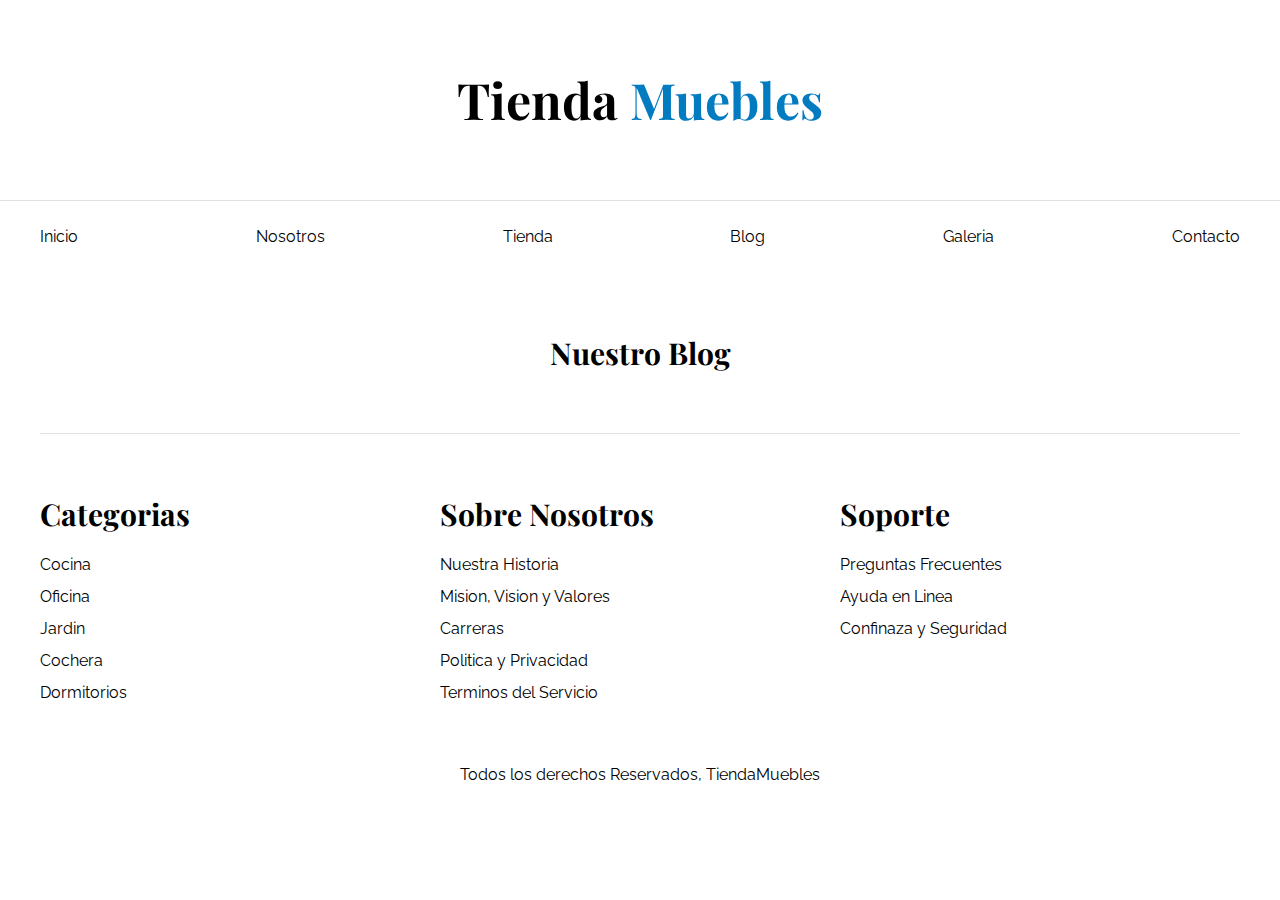
==== blog.html @ b8420765 "asdddd" ====
<!DOCTYPE html>
<html lang="es">
  <head>
    <meta charset="UTF-8" />
    <meta name="viewport" content="width=device-width, initial-scale=1.0" />
    <title>Ecommerce-blog</title>
    <link rel="stylesheet" href="css/normalize.css" />
    <link rel="preconnect" href="https://fonts.googleapis.com" />
    <link rel="preconnect" href="https://fonts.gstatic.com" crossorigin />
    <link
      href="https://fonts.googleapis.com/css2?family=Playfair+Display:wght@700&family=Raleway:ital,wght@0,400;0,900;1,700&display=swap"
      rel="stylesheet"
    />
    <link rel="stylesheet" href="css/styles.css" />
  </head>
  <body>
    <header>
      <h1 class="nombre-sitio">Tienda <span>Muebles</span></h1>
    </header>
    <div class="navegacion-caja">
      <nav class="navegacion container">
        <a href="index.html">Inicio</a>
        <a href="nosotros.html">Nosotros</a>
        <a href="tienda.html">Tienda</a>
        <a href="blog.html">Blog</a>
        <a href="galeria.html">Galeria</a>
        <a href="contacto.html">Contacto</a>
      </nav>
    </div>

    <main class="contenido-principal container">
      <h2 class="text-center">Nuestro Blog</h2>
      <section class=""></section>
    </main>

    <footer>
      <div class="grid-footer container">
        <div>
          <h3>Categorias</h3>
          <nav class="enlaces-footer">
            <a href="">Cocina</a>
            <a href="">Oficina</a>
            <a href="">Jardin</a>
            <a href="">Cochera</a>
            <a href="">Dormitorios</a>
          </nav>
        </div>
        <div>
          <h3>Sobre Nosotros</h3>
          <nav class="enlaces-footer">
            <a href="">Nuestra Historia</a>
            <a href="">Mision, Vision y Valores</a>
            <a href="">Carreras</a>
            <a href="">Politica y Privacidad</a>
            <a href="">Terminos del Servicio</a>
          </nav>
        </div>
        <div>
          <h3>Soporte</h3>
          <nav class="enlaces-footer">
            <a href="">Preguntas Frecuentes</a>
            <a href="">Ayuda en Linea</a>
            <a href="">Confinaza y Seguridad</a>
          </nav>
        </div>
      </div>
      <p class="copirigth">Todos los derechos Reservados, TiendaMuebles</p>
    </footer>
  </body>
</html>
---- css/styles.css ----
html {
  box-sizing: border-box;
  font-size: 62.5%; /*1rem=10px*/
}
*,
*:before,
*:after {
  box-sizing: inherit;
}

body {
  font-family: "Raleway", Arial, sans-serif;
  font-size: 1.6rem;
  line-height: 2;
}
/*GLOBALES*/
h1,
h2,
h3 {
  font-family: "Playfair Display", serif;
  margin: 0 0 5rem 0;
}

h1 {
  font-size: 5rem;
}
h2 {
  font-size: 3rem;
}

h3 {
  font-size: 3rem;
}

a {
  text-decoration: none;
  color: black;
}
img {
  max-width: 100%;
  display: block;
}
.container {
  max-width: 120rem;
  margin: 0 auto;
}
/*UTILIDADES*/

.text-center {
  text-align: center;
}

/*HEADER Y NAVEGACION*/
.nombre-sitio {
  margin-top: 5rem;

  text-align: center;
}
.nombre-sitio span {
  color: #037bc0;
}

/* p {
  width: 500px;
  height: 100px;

  display: block;
} */

.navegacion-caja {
  border-top: thin solid #e1e1e1;
}

.navegacion {
  display: flex;
  justify-content: space-between;
  padding: 2rem 0;
}

.imagen-principal {
  background-image: url(../img/principal.jpg);
  height: 55rem;
  background-position: center center;
  background-repeat: no-repeat;
  background-size: cover;
}

/*CATEGORIAS*/
.categorias {
  padding-top: 5rem;
}

.categorias-grid {
  display: grid;
  grid-template-columns: repeat(3, 1fr);
  gap: 2rem;
}
.categoria-enlaces a {
  text-align: center;
  display: block;
  padding: 2rem;
  font-size: 2rem;
}

.categorias-grid a:hover {
  background-color: #037bc0;
  color: #fff;
  /* font-size: 32px; */
  border-radius: 4rem 0 0 0;
  border-top-left-radius: 2rem;
  border-bottom-right-radius: 2rem;
}

/*Bloque Nosotros*/

.sobre-nosotros {
  background-image: linear-gradient(
      to right,
      transparent 50%,
      #037bc0 50%,
      #037bc0 100%
    ),
    url(../img/nosotros.jpg);
  background-position: left center;
  padding: 10rem 0;
  background-repeat: no-repeat;
  background-size: 100%, 120rem;
  /*el primer valor es par lienar gradient y el segundo para la imagen*/
}
.sobre-nosotros-grid {
  /* display: grid;
  grid-template-columns: repeat(2, 1fr);
  gap: 8rem; */
  display: flex;
  justify-content: flex-end;
}
.text-nosotros {
  /* grid-column: 2/3; */
  flex-basis: 50%;
  padding: 0 10rem;
  color: #fff;
}

/*  Listado de productos  */

.contenido-principal {
  padding-top: 5rem;
}
.listado-productos {
  display: grid;
  grid-template-columns: repeat(6, 1fr);
  /* column-gap: 2rem;
  row-gap: 2rem; --otra forma de dar margin o separacion de grids*/
  gap: 2rem; /*forma rapida de dar separacion*/
}

.producto:nth-child(1) {
  /* grid-column-start: 1;---Otra forma de escribir css grid separacionde columnas
  grid-column-end: 7; */
  grid-column: 1/7; /*forma rapida de separar columas*/
  display: grid;
  grid-template-columns: 3fr 1fr;
}
.producto:nth-child(1) img {
  height: 43rem;
  width: 100%;
  object-fit: cover;
}
.producto:nth-child(2) {
  grid-column: 1/4;
}

.producto:nth-child(2) img,
.producto:nth-child(3) img {
  height: 30rem;
  width: 100%;
  object-fit: cover;
}
.producto:nth-child(3) {
  grid-column: 4/7;
}
.producto:nth-child(4) {
  grid-column: 1/3;
}
.producto:nth-child(5) {
  grid-column: 3/5;
}
.producto:nth-child(6) {
  grid-column: 5/7;
}

.producto {
  background-color: #037bc0;
}
.texto-producto {
  text-align: center;
  color: #fff;

  padding: 2rem;
}
.texto-producto h3 {
  margin: 0;
}
.texto-producto p {
  margin: 0 0 0.5rem 0;
}
.texto-producto .precio {
  font-size: 2.8rem;
  font-weight: 900;
}
.texto-producto a {
  background-color: #8cbc00;
  display: block;
  color: #fff;
  text-transform: uppercase;
  font-weight: 900;
  padding: 1rem;
  transition: background-color 0.3s ease-out;
}

.texto-producto a:hover {
  background-color: #769c02;
}

/*footer*/

.grid-footer {
  display: grid;
  grid-template-columns: repeat(3, 1fr);

  /* text-align: center; */
  border-top: thin solid #e1e1e1;
  margin-top: 5rem;
  padding-top: 5rem;
}

.enlaces-footer a {
  display: block;
}

.grid-footer h3 {
  margin-bottom: 0.5rem;
}

.copirigth {
  text-align: center;
  margin-top: 5rem;
}

/*navegacion de nosotros superior*/

.caja-nosotros {
  display: grid;
  grid-template-columns: 1fr 2fr;
  grid-template-columns: repeat(
    auto-fit,
    minmax(25rem, 1fr)
  ); /*esto es para tener sitios responsiv sin meida cueris pero no suple mediacueris*/
  column-gap: 4rem;
}

.info-nosotros {
  display: flex;
  flex-direction: column;
  justify-content: center;
}
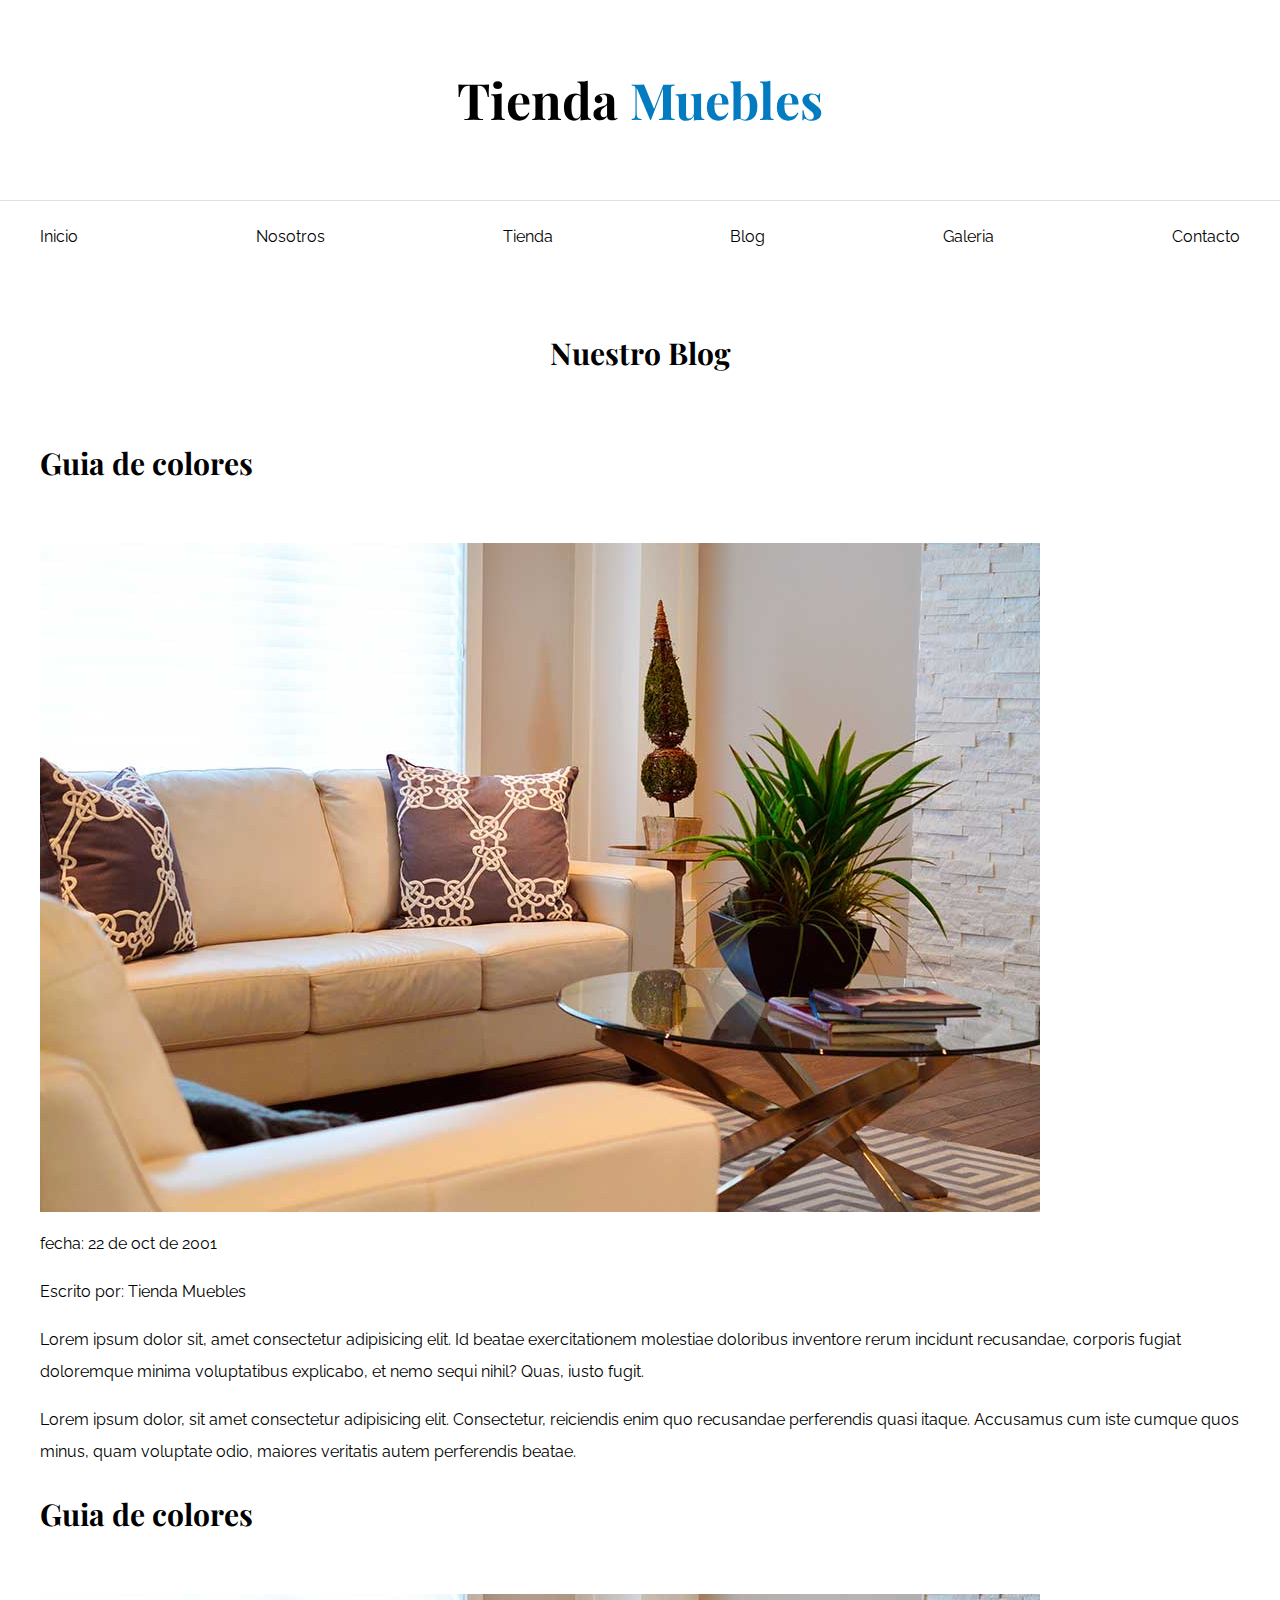
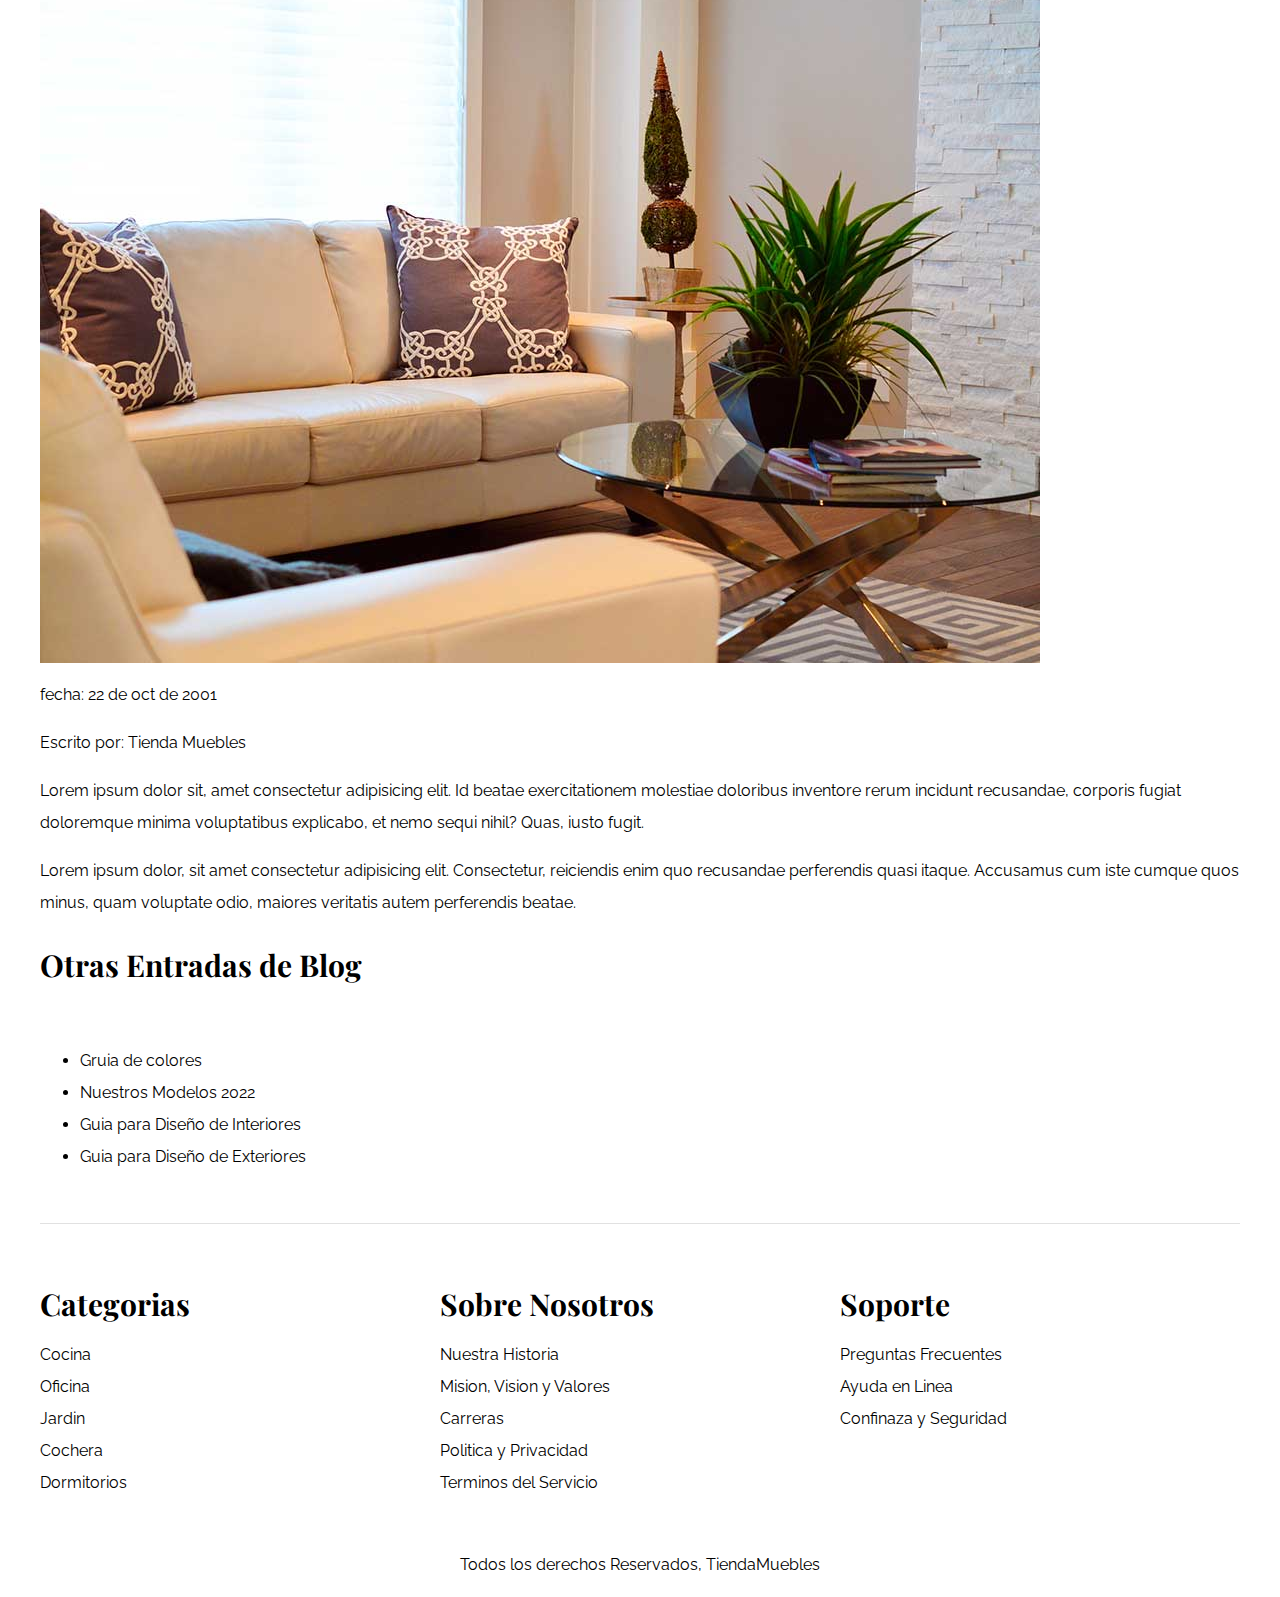
==== commit 315740c6: "asdddasdfg" ====
--- a/blog.html
+++ b/blog.html
@@ -30,7 +30,68 @@
 
     <main class="contenido-principal container">
       <h2 class="text-center">Nuestro Blog</h2>
-      <section class=""></section>
+      <section class="container-blog">
+        <div class="blog">
+          <article>
+            <h2>Guia de colores</h2>
+            <div class="imagen-blog">
+              <img src="./img/nosotros.jpg" alt="imagen blog" />
+            </div>
+            <div class="entrada-meta">
+              <p>fecha: <span>22 de oct de 2001</span></p>
+              <p>Escrito por: <span>Tienda Muebles</span></p>
+            </div>
+            <div class="entrada-blog">
+              <p>
+                Lorem ipsum dolor sit, amet consectetur adipisicing elit. Id
+                beatae exercitationem molestiae doloribus inventore rerum
+                incidunt recusandae, corporis fugiat doloremque minima
+                voluptatibus explicabo, et nemo sequi nihil? Quas, iusto fugit.
+              </p>
+              <p>
+                Lorem ipsum dolor, sit amet consectetur adipisicing elit.
+                Consectetur, reiciendis enim quo recusandae perferendis quasi
+                itaque. Accusamus cum iste cumque quos minus, quam voluptate
+                odio, maiores veritatis autem perferendis beatae.
+              </p>
+            </div>
+          </article>
+
+          <article>
+            <h2>Guia de colores</h2>
+            <div class="imagen-blog">
+              <img src="./img/nosotros.jpg" alt="imagen blog" />
+            </div>
+            <div class="entrada-meta">
+              <p>fecha: <span>22 de oct de 2001</span></p>
+              <p>Escrito por: <span>Tienda Muebles</span></p>
+            </div>
+            <div class="entrada-blog">
+              <p>
+                Lorem ipsum dolor sit, amet consectetur adipisicing elit. Id
+                beatae exercitationem molestiae doloribus inventore rerum
+                incidunt recusandae, corporis fugiat doloremque minima
+                voluptatibus explicabo, et nemo sequi nihil? Quas, iusto fugit.
+              </p>
+              <p>
+                Lorem ipsum dolor, sit amet consectetur adipisicing elit.
+                Consectetur, reiciendis enim quo recusandae perferendis quasi
+                itaque. Accusamus cum iste cumque quos minus, quam voluptate
+                odio, maiores veritatis autem perferendis beatae.
+              </p>
+            </div>
+          </article>
+        </div>
+        <aside>
+          <h3>Otras Entradas de Blog</h3>
+          <ul>
+            <li><a href="entrada.html">Gruia de colores</a></li>
+            <li><a href="entrada.html">Nuestros Modelos 2022</a></li>
+            <li><a href="entrada.html">Guia para Diseño de Interiores</a></li>
+            <li><a href="entrada.html">Guia para Diseño de Exteriores</a></li>
+          </ul>
+        </aside>
+      </section>
     </main>
 
     <footer>
--- a/css/styles.css
+++ b/css/styles.css
@@ -264,3 +264,9 @@
   flex-direction: column;
   justify-content: center;
 }
+
+.contenido-nosotros {
+  display: grid;
+  grid-template-columns: 1fr 2fr;
+  column-gap: 2rem;
+}
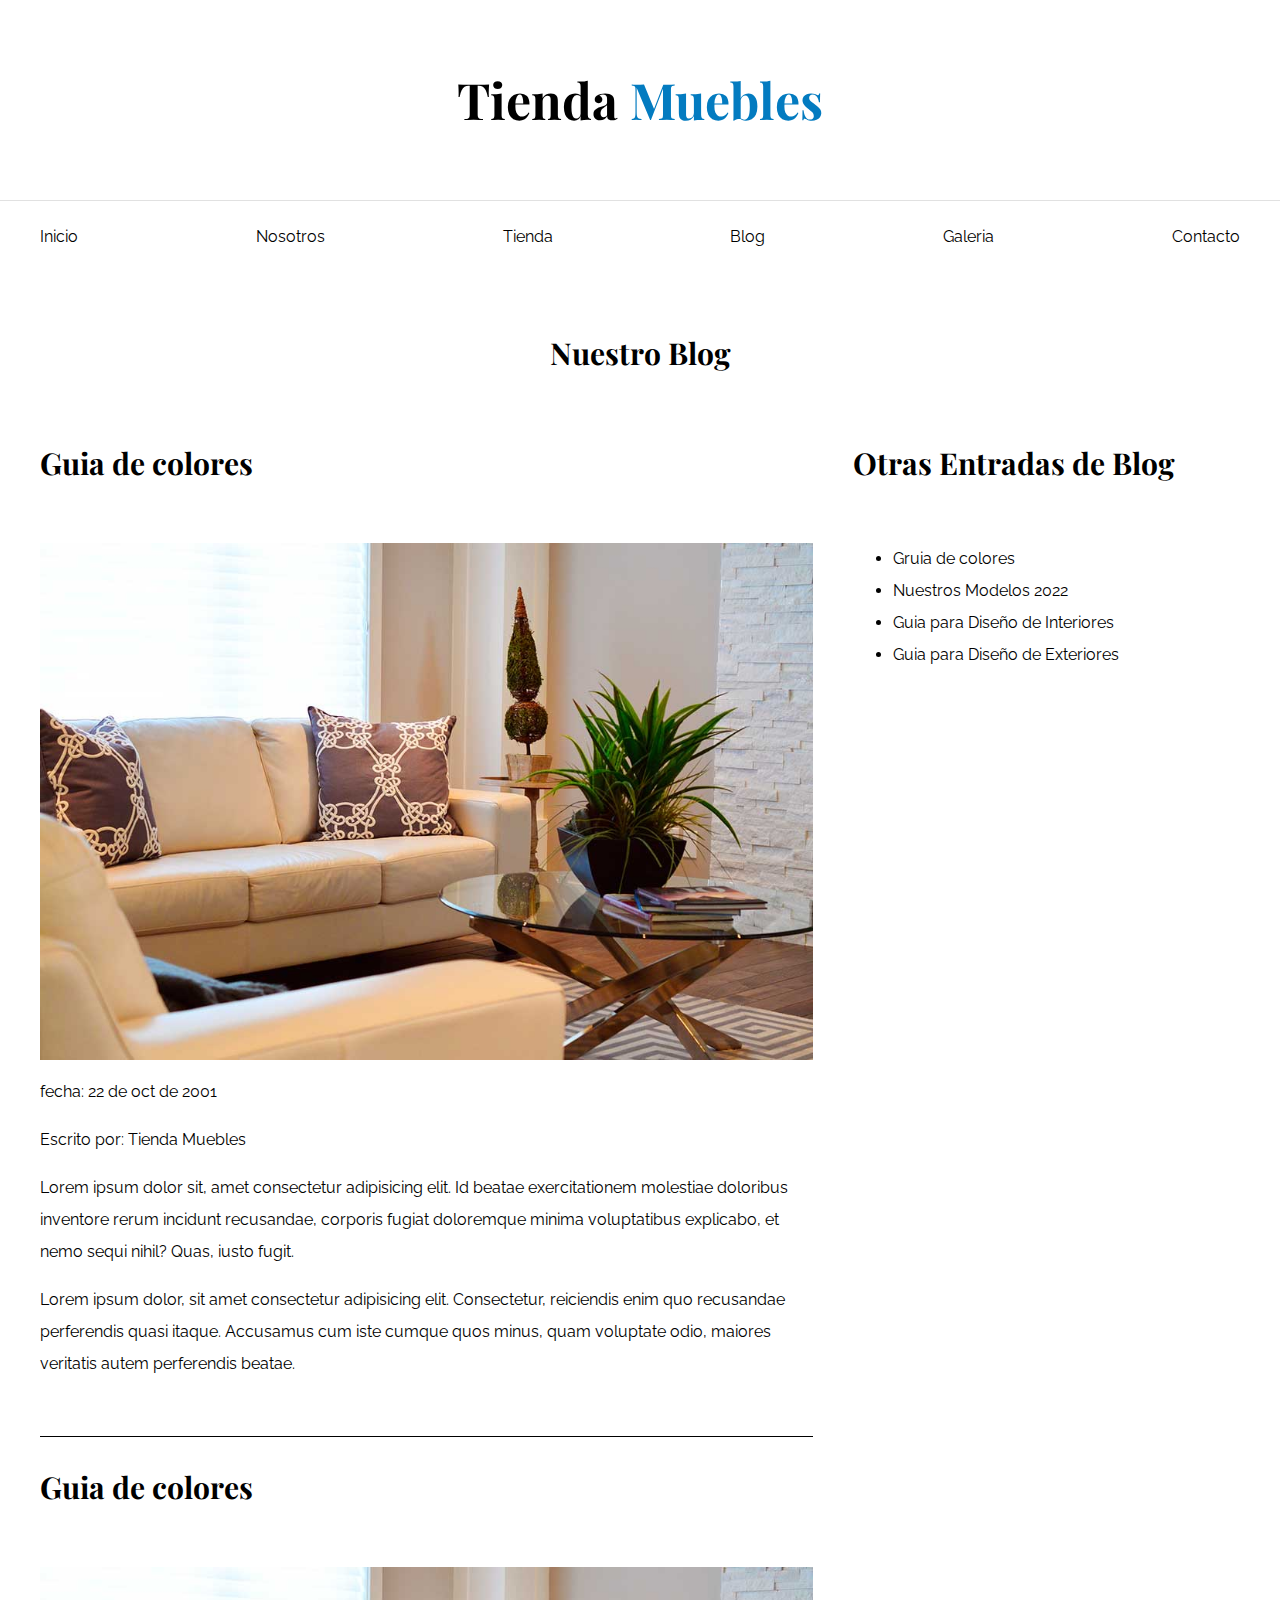
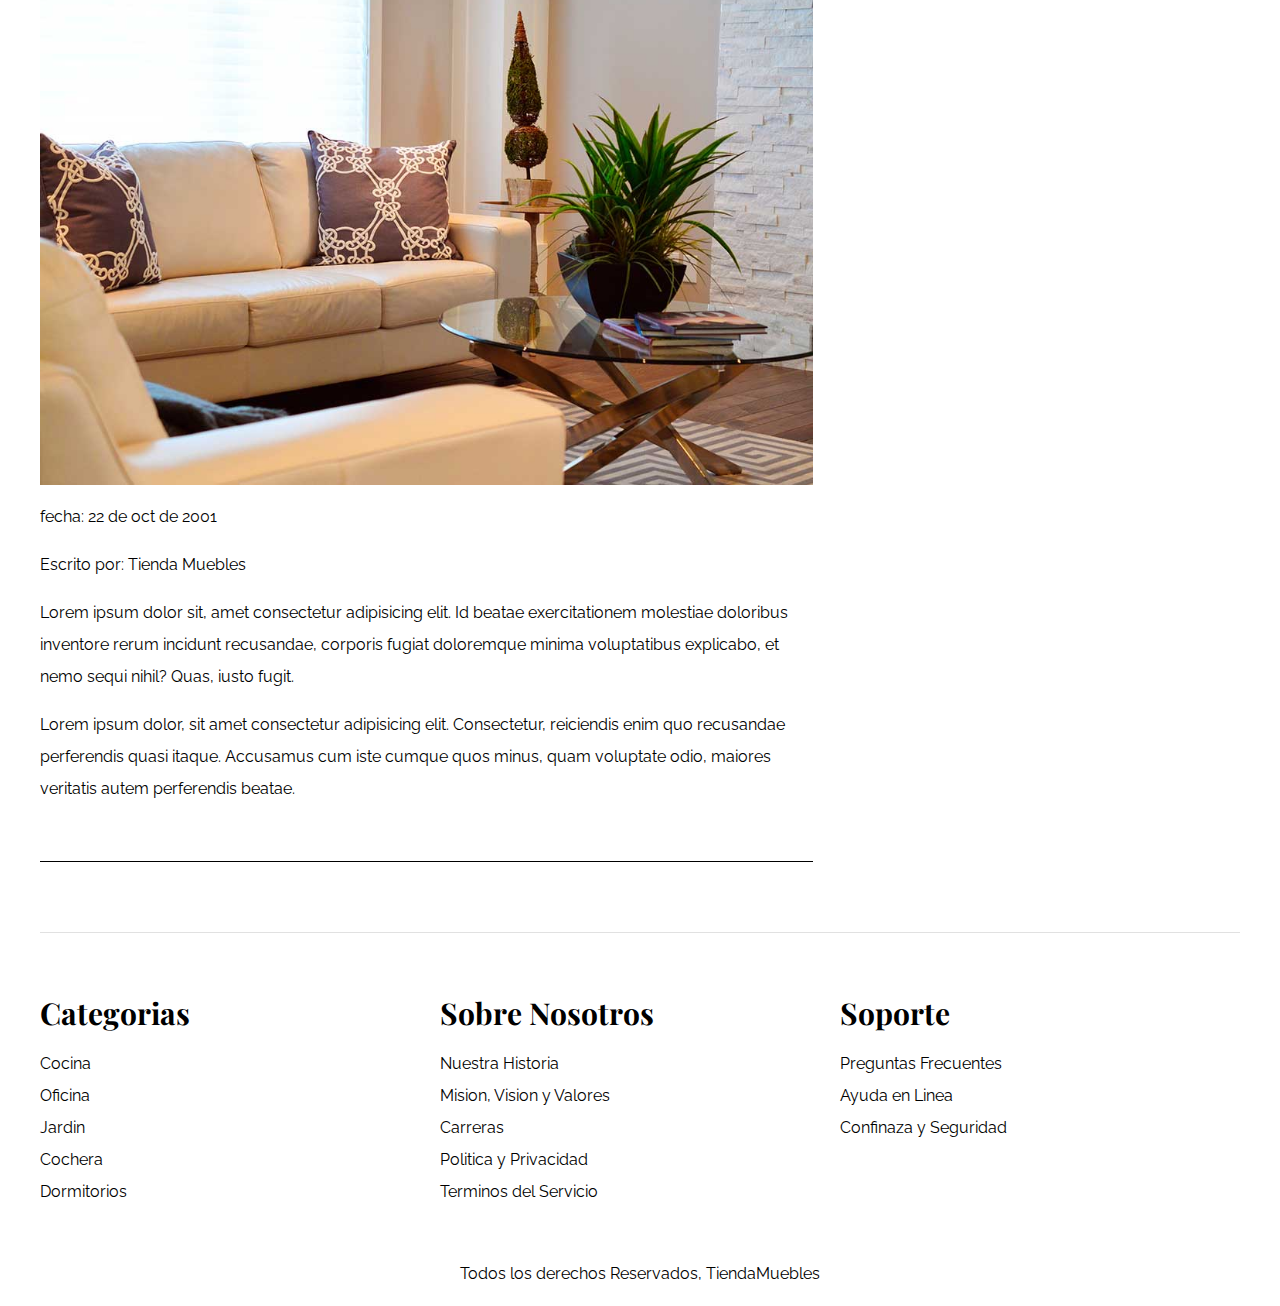
==== commit c6f98559: "ggg" ====
--- a/blog.html
+++ b/blog.html
@@ -32,7 +32,7 @@
       <h2 class="text-center">Nuestro Blog</h2>
       <section class="container-blog">
         <div class="blog">
-          <article>
+          <article class="entrada">
             <h2>Guia de colores</h2>
             <div class="imagen-blog">
               <img src="./img/nosotros.jpg" alt="imagen blog" />
@@ -57,7 +57,7 @@
             </div>
           </article>
 
-          <article>
+          <article class="entrada">
             <h2>Guia de colores</h2>
             <div class="imagen-blog">
               <img src="./img/nosotros.jpg" alt="imagen blog" />
--- a/css/styles.css
+++ b/css/styles.css
@@ -270,3 +270,14 @@
   grid-template-columns: 1fr 2fr;
   column-gap: 2rem;
 }
+
+.container-blog {
+  display: grid;
+  grid-template-columns: 2fr 1fr;
+  column-gap: 4rem;
+}
+.entrada {
+  border-bottom: thin solid #000;
+  padding-bottom: 4rem;
+  margin-bottom: 2rem;
+}
